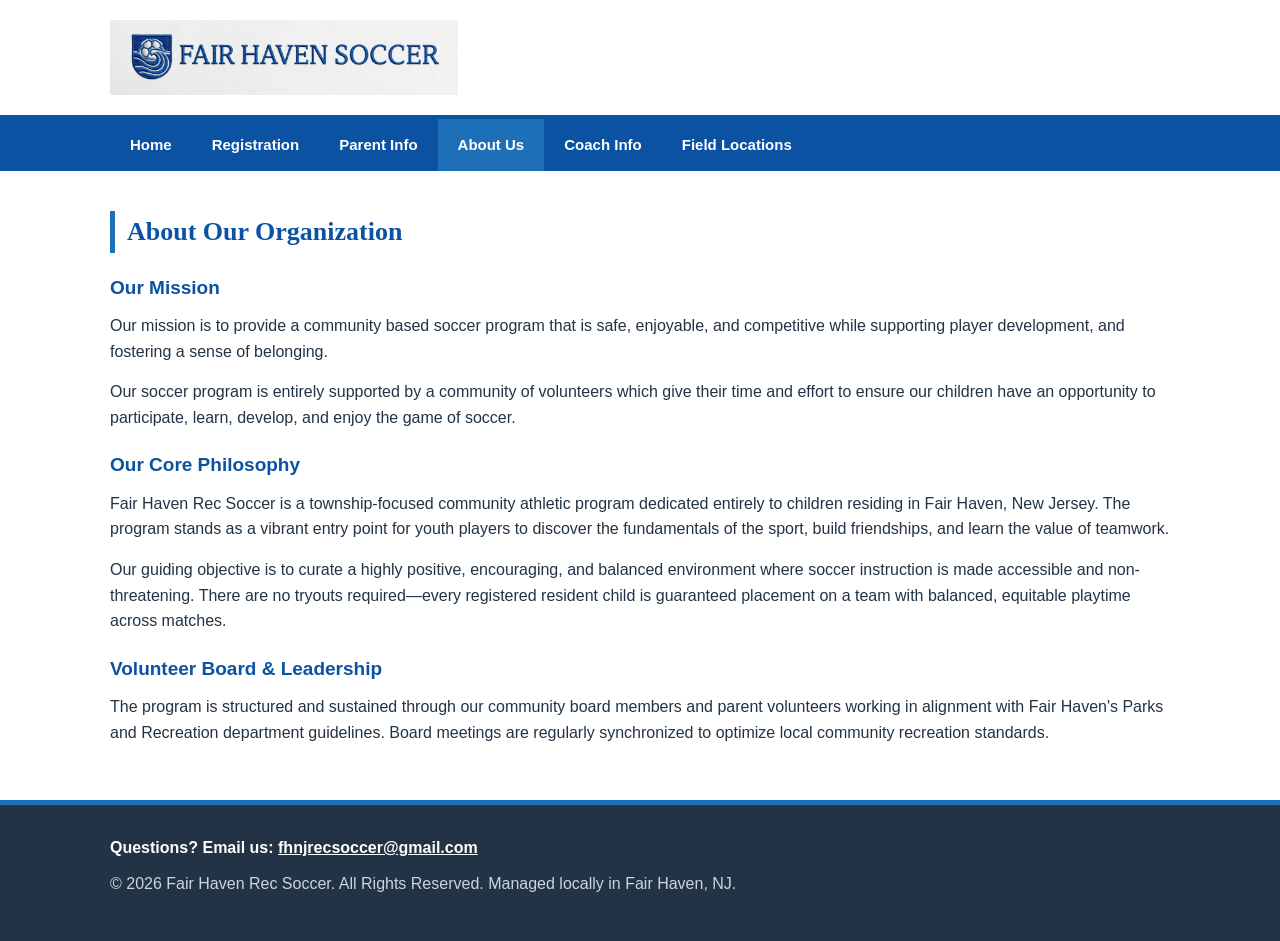
==== about.html @ 9a3b9ee1 "Update about.html" ====
<!DOCTYPE html>
<html lang="en">
<head>
    <meta charset="UTF-8">
    <meta name="viewport" content="width=device-width, initial-scale=1.0">
    <title>About Us - Fair Haven Rec Soccer</title>
    <link rel="stylesheet" href="style.css">
</head>
<body>

    <header>
        <div class="container">
            <div class="header-layout">
                <div class="brand-wrapper">
                    <img src="images/fhsoccer2.png" alt="Fair Haven Soccer" class="brand-banner" onerror="this.style.display='none'; document.getElementById('fallback-title').style.display='block';">
                    <div id="fallback-title" class="brand-fallback" style="display:none;">
                        <h1>Fair Haven Soccer</h1>
                    </div>
                </div>
            </div>
        </div>
    </header>

    <!-- SHARED NAVIGATION PLACEHOLDER -->
    <nav id="main-nav"></nav>
    <script src="navigation.js"></script>

    <main>
        <div class="container">
            <h2>About Our Organization</h2>
            
            <h3>Our Mission</h3>
            <p>Our mission is to provide a community based soccer program that is safe, enjoyable, and competitive while supporting player development, and fostering a sense of belonging.</p>
            <p>Our soccer program is entirely supported by a community of volunteers which give their time and effort to ensure our children have an opportunity to participate, learn, develop, and enjoy the game of soccer.</p>
            
            <h3>Our Core Philosophy</h3>
            <p>Fair Haven Rec Soccer is a township-focused community athletic program dedicated entirely to children residing in Fair Haven, New Jersey. The program stands as a vibrant entry point for youth players to discover the fundamentals of the sport, build friendships, and learn the value of teamwork.</p>
            <p>Our guiding objective is to curate a highly positive, encouraging, and balanced environment where soccer instruction is made accessible and non-threatening. There are no tryouts required—every registered resident child is guaranteed placement on a team with balanced, equitable playtime across matches.</p>

            <h3>Volunteer Board & Leadership</h3>
            <p>The program is structured and sustained through our community board members and parent volunteers working in alignment with Fair Haven's Parks and Recreation department guidelines. Board meetings are regularly synchronized to optimize local community recreation standards.</p>
        </div>
    </main>

    <footer>
        <div class="container">
            <p class="footer-contact">Questions? Email us: <a href="mailto:fhnjrecsoccer@gmail.com">fhnjrecsoccer@gmail.com</a></p>
            <p>&copy; 2026 Fair Haven Rec Soccer. All Rights Reserved. Managed locally in Fair Haven, NJ.</p>
        </div>
    </footer>

</body>
</html>
---- style.css ----
/* --- Global Styles & Color Palette --- */
:root {
    --primary-blue: #0b52a3;   /* Rich royal blue from logo embroidery */
    --wave-blue: #1d70b8;      /* Mid-tone wave accent blue */
    --light-bg: #f5f8fc;       /* Very soft, clean athletic grey-blue background */
    --dark-text: #223345;      /* High contrast dark slate for readable body text */
    --white: #ffffff;
    --accent-gold: #f4b400;    /* Muted accent for warnings/deadlines */
}

* {
    box-sizing: border-box;
    margin: 0;
    padding: 0;
}

body {
    font-family: -apple-system, BlinkMacSystemFont, "Segoe UI", Roboto, Helvetica, Arial, sans-serif;
    color: var(--dark-text);
    background-color: var(--light-bg);
    line-height: 1.6;
}

/* --- Layout Container --- */
.container {
    width: 100%;
    max-width: 1100px;
    margin: 0 auto;
    padding: 0 20px;
}

/* --- Header & Branding --- */
header {
    background-color: var(--white);
    border-bottom: 4px solid var(--primary-blue);
    padding: 20px 0;
}

.header-layout {
    display: table;
    width: 100%;
}

.brand-wrapper {
    display: table-cell;
    vertical-align: middle;
}

.brand-banner {
    max-height: 75px;
    display: block;
}

/* Fallback stylized header if image isn't loaded */
.brand-fallback h1 {
    font-family: "Times New Roman", Georgia, serif;
    color: var(--primary-blue);
    letter-spacing: 1px;
    font-size: 28px;
    text-transform: uppercase;
}

/* --- Navigation Bar --- */
nav {
    background-color: var(--primary-blue);
}

nav ul {
    list-style: none;
    display: block;
    text-align: left;
}

nav ul li {
    display: inline-block;
}

nav ul li a {
    display: block;
    color: var(--white);
    text-decoration: none;
    padding: 14px 20px;
    font-weight: 600;
    font-size: 15px;
    transition: background 0.2s ease;
}

nav ul li a:hover, nav ul li a.active {
    background-color: var(--wave-blue);
}

/* --- Main Content Layout --- */
main {
    padding: 40px 0;
    background-color: var(--white);
    min-height: 500px;
}

h2 {
    font-family: "Times New Roman", Georgia, serif;
    color: var(--primary-blue);
    font-size: 26px;
    margin-bottom: 20px;
    border-left: 5px solid var(--wave-blue);
    padding-left: 12px;
}

h3 {
    color: var(--primary-blue);
    margin: 20px 0 10px 0;
    font-size: 19px;
}

p {
    margin-bottom: 15px;
    font-size: 16px;
}

ul.content-list {
    margin-left: 20px;
    margin-bottom: 25px;
}

ul.content-list li {
    margin-bottom: 8px;
}

/* --- Component Callouts & Cards --- */
.hero-section {
    background: linear-gradient(rgba(11, 82, 163, 0.05), rgba(29, 112, 184, 0.08));
    padding: 35px;
    border-radius: 6px;
    margin-bottom: 30px;
    border: 1px solid rgba(11, 82, 163, 0.1);
}

.hero-layout {
    display: table;
    width: 100%;
}

.hero-text {
    display: table-cell;
    vertical-align: middle;
}

.hero-logo-cell {
    display: table-cell;
    vertical-align: middle;
    width: 160px;
    text-align: right;
}

.hero-logo {
    max-width: 140px;
    border-radius: 50%;
}

.card-grid {
    display: table;
    width: 100%;
    table-layout: fixed;
    border-collapse: separate;
    border-spacing: 20px 0;
    margin: 25px -20px;
}

.card {
    display: table-cell;
    background: var(--light-bg);
    padding: 25px;
    border-radius: 6px;
    border-top: 4px solid var(--wave-blue);
    vertical-align: top;
}

.alert-box {
    background-color: #fff9e6;
    border-left: 5px solid var(--accent-gold);
    padding: 15px 20px;
    margin-bottom: 25px;
    border-radius: 0 4px 4px 0;
}

.btn {
    display: inline-block;
    background-color: var(--primary-blue);
    color: var(--white);
    padding: 12px 24px;
    text-decoration: none;
    border-radius: 4px;
    font-weight: bold;
    transition: background-color 0.2s ease;
    margin-top: 10px;
}

.btn:hover {
    background-color: var(--wave-blue);
}

/* --- Field Listings Map Layout --- */
.field-entry {
    background-color: var(--light-bg);
    padding: 20px;
    border-radius: 6px;
    margin-bottom: 20px;
}

/* --- Footer --- */
footer {
    background-color: var(--dark-text);
    color: #cbd5e1;
    padding: 30px 0;
    font-size: 14px;
    border-top: 5px solid var(--wave-blue);
}

footer a {
    color: var(--white);
    text-decoration: underline;
}

footer .footer-contact {
    font-size: 16px;
    font-weight: bold;
    color: var(--white);
    margin-bottom: 10px;
}

@media (max-width: 768px) {
    .card-grid, .hero-layout, .header-layout {
        display: block !important;
        width: 100% !important;
    }
    .card {
        display: block !important;
        margin-bottom: 20px;
    }
    .hero-logo-cell {
        display: block !important;
        text-align: left !important;
        margin-top: 20px;
    }
    nav ul li {
        display: block;
        border-bottom: 1px solid rgba(255,255,255,0.1);
    }
}
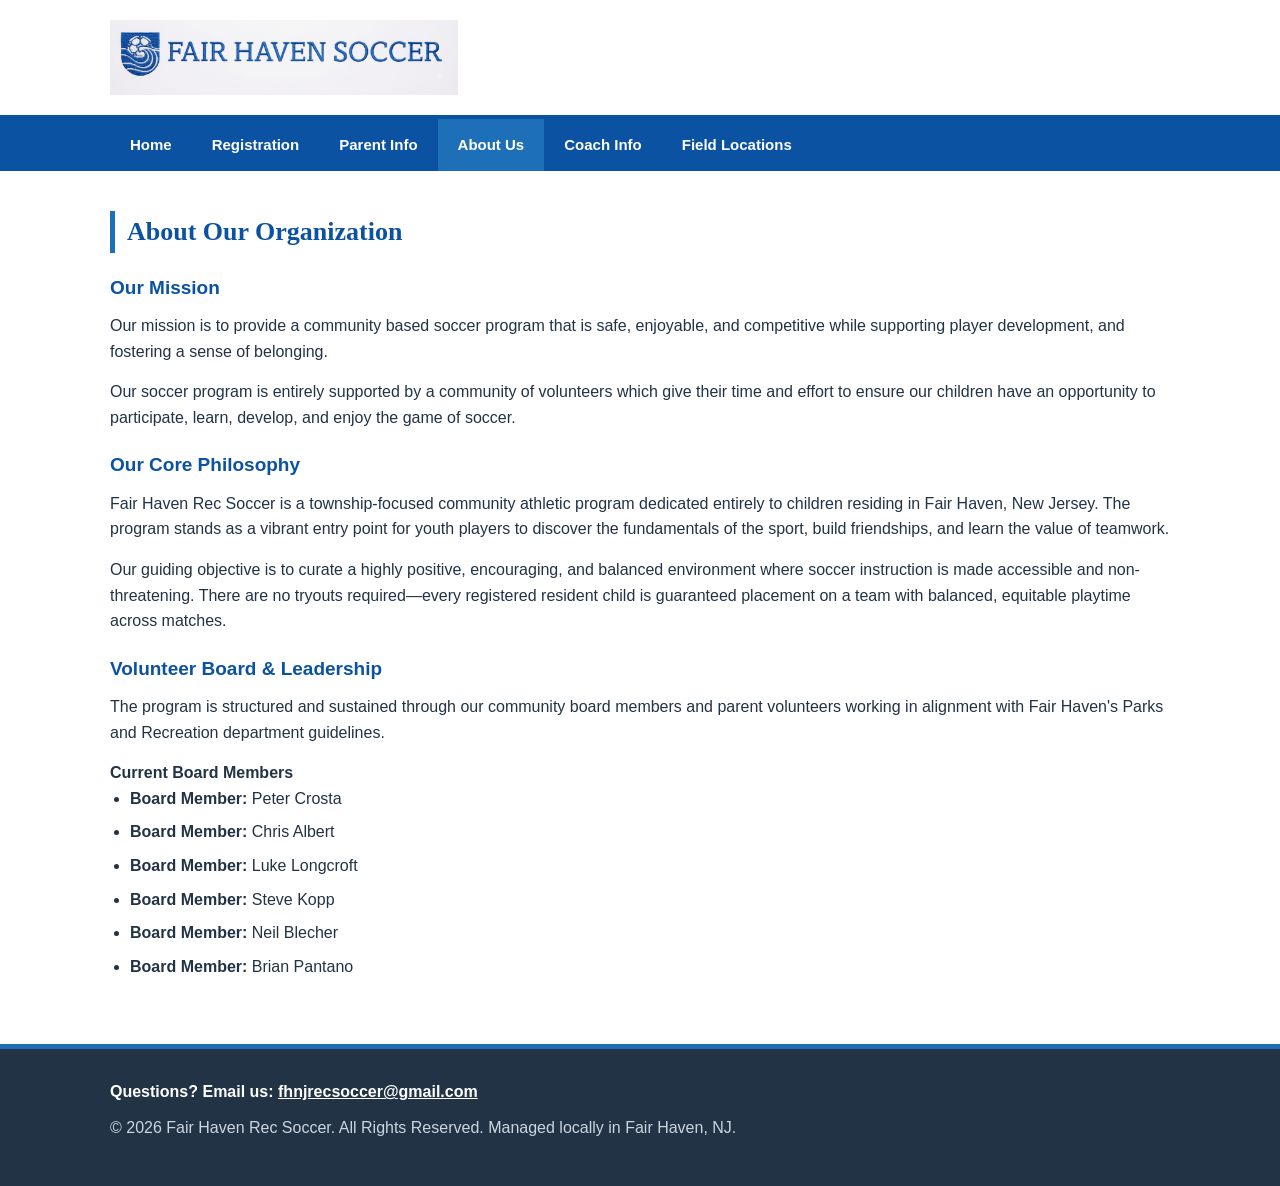
==== commit 247577f6: "Update about.html" ====
--- a/about.html
+++ b/about.html
@@ -38,7 +38,17 @@
             <p>Our guiding objective is to curate a highly positive, encouraging, and balanced environment where soccer instruction is made accessible and non-threatening. There are no tryouts required—every registered resident child is guaranteed placement on a team with balanced, equitable playtime across matches.</p>
 
             <h3>Volunteer Board & Leadership</h3>
-            <p>The program is structured and sustained through our community board members and parent volunteers working in alignment with Fair Haven's Parks and Recreation department guidelines. Board meetings are regularly synchronized to optimize local community recreation standards.</p>
+            <p>The program is structured and sustained through our community board members and parent volunteers working in alignment with Fair Haven's Parks and Recreation department guidelines.</p>
+            <h4>Current Board Members</h4>
+            <ul class="content-list">
+                <li><strong>Board Member:</strong> Peter Crosta</li>
+                <li><strong>Board Member:</strong> Chris Albert</li>
+                <li><strong>Board Member:</strong> Luke Longcroft</li>
+                <li><strong>Board Member:</strong> Steve Kopp</li>
+                <li><strong>Board Member:</strong> Neil Blecher</li>
+                <li><strong>Board Member:</strong> Brian Pantano</li>
+
+            </ul>
         </div>
     </main>
 
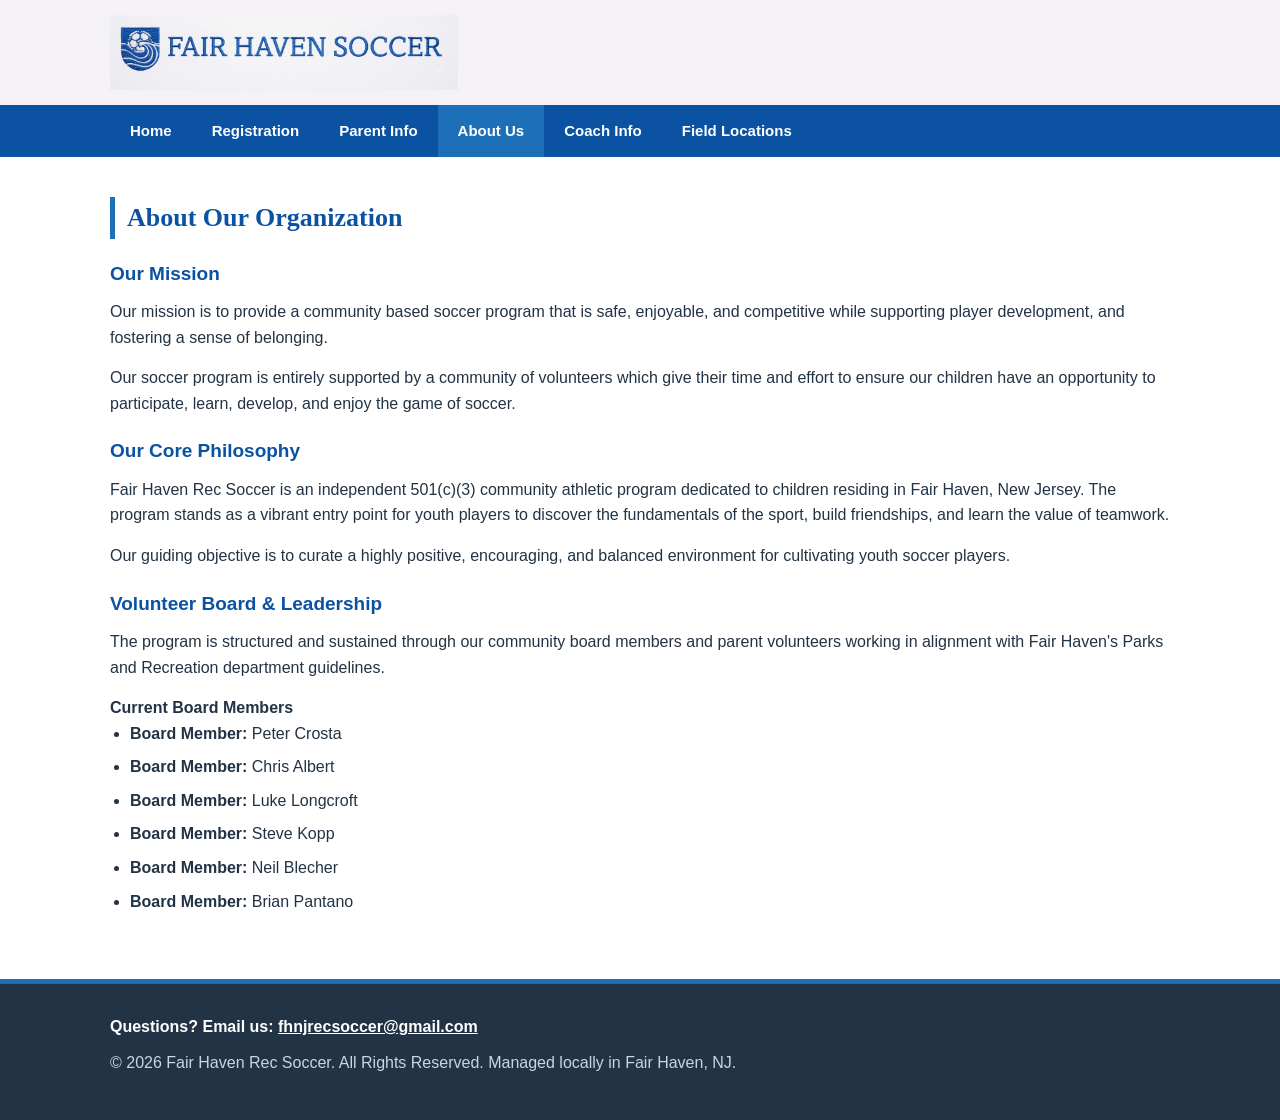
==== commit 3b8b2f5a: "Update about.html" ====
--- a/about.html
+++ b/about.html
@@ -34,8 +34,8 @@
             <p>Our soccer program is entirely supported by a community of volunteers which give their time and effort to ensure our children have an opportunity to participate, learn, develop, and enjoy the game of soccer.</p>
             
             <h3>Our Core Philosophy</h3>
-            <p>Fair Haven Rec Soccer is a township-focused community athletic program dedicated entirely to children residing in Fair Haven, New Jersey. The program stands as a vibrant entry point for youth players to discover the fundamentals of the sport, build friendships, and learn the value of teamwork.</p>
-            <p>Our guiding objective is to curate a highly positive, encouraging, and balanced environment where soccer instruction is made accessible and non-threatening. There are no tryouts required—every registered resident child is guaranteed placement on a team with balanced, equitable playtime across matches.</p>
+            <p>Fair Haven Rec Soccer is an independent 501(c)(3) community athletic program dedicated to children residing in Fair Haven, New Jersey. The program stands as a vibrant entry point for youth players to discover the fundamentals of the sport, build friendships, and learn the value of teamwork.</p>
+            <p>Our guiding objective is to curate a highly positive, encouraging, and balanced environment for cultivating youth soccer players.</p>
 
             <h3>Volunteer Board & Leadership</h3>
             <p>The program is structured and sustained through our community board members and parent volunteers working in alignment with Fair Haven's Parks and Recreation department guidelines.</p>
--- a/style.css
+++ b/style.css
@@ -31,9 +31,14 @@
 
 /* --- Header & Branding --- */
 header {
-    background-color: var(--white);
-    border-bottom: 4px solid var(--primary-blue);
-    padding: 20px 0;
+    background-color: #f4f2f7;
+    padding: 15px 0; /* Keeps a nice spacing around your logo */
+    width: 100%;
+}
+
+/* Optional: If the image ever fails to load, make sure the fallback text is dark enough to read on the light gray background */
+.brand-fallback h1 {
+    color: #1a365d; /* A nice dark corporate/soccer blue, or change to #000000 for black */
 }
 
 .header-layout {
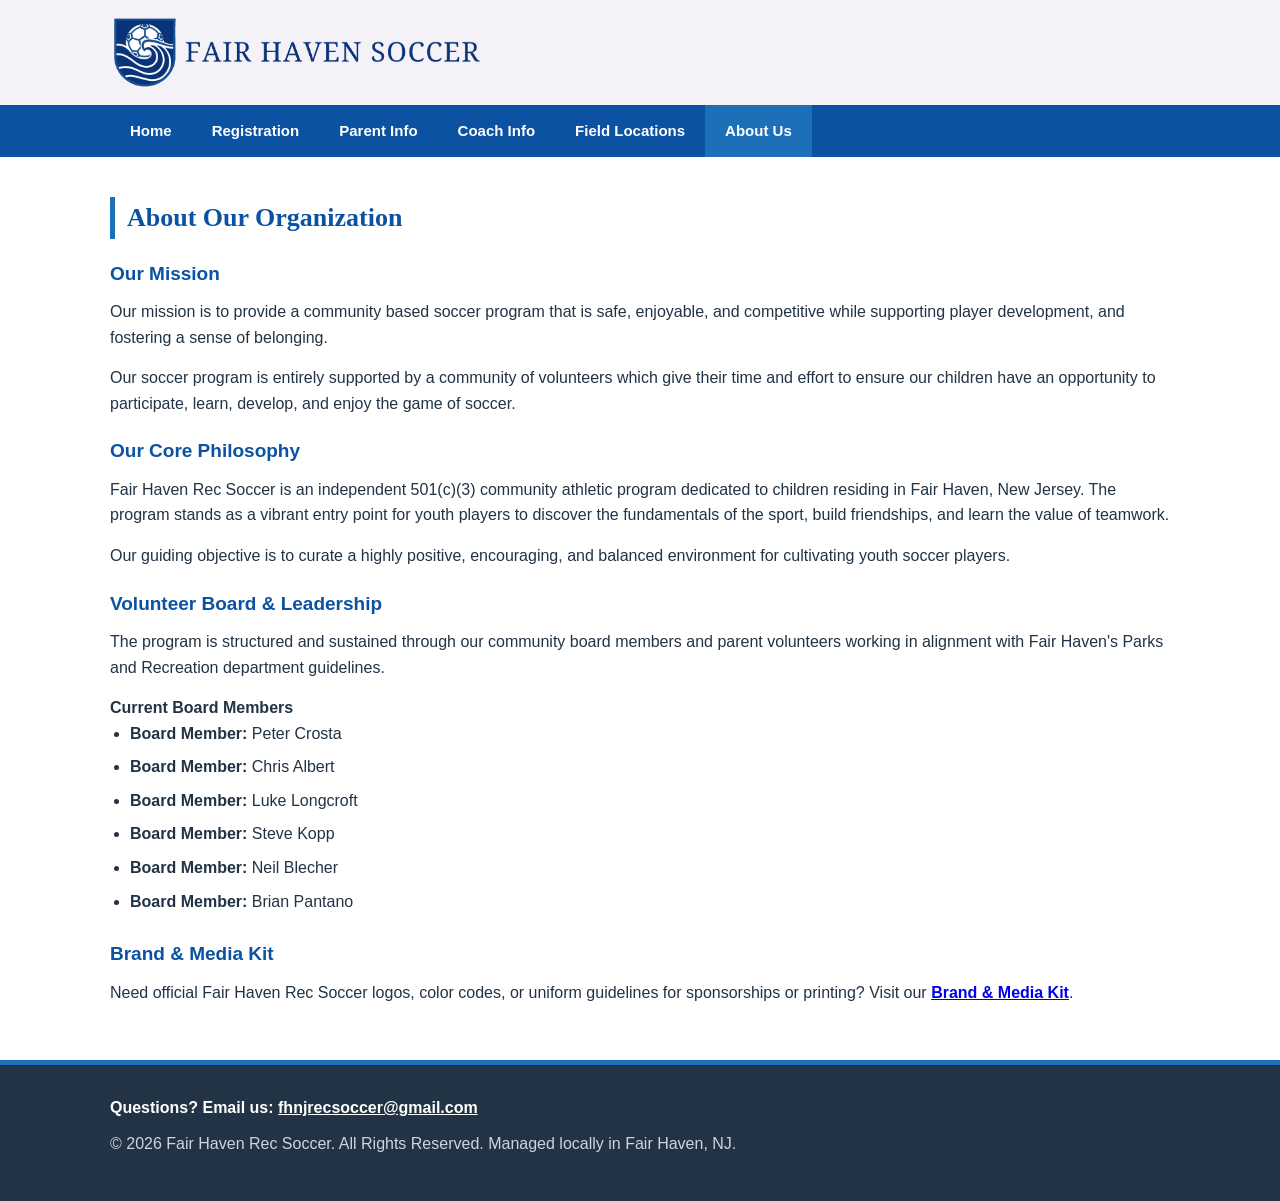
==== commit a56ea978: "Update brand logos, navigation order, brand kit page, and season photos" ====
--- a/about.html
+++ b/about.html
@@ -49,6 +49,9 @@
                 <li><strong>Board Member:</strong> Brian Pantano</li>
 
             </ul>
+
+            <h3>Brand &amp; Media Kit</h3>
+            <p>Need official Fair Haven Rec Soccer logos, color codes, or uniform guidelines for sponsorships or printing? Visit our <a href="brand.html"><strong>Brand &amp; Media Kit</strong></a>.</p>
         </div>
     </main>
 
--- a/style.css
+++ b/style.css
@@ -158,7 +158,8 @@
 
 .hero-logo {
     max-width: 140px;
-    border-radius: 50%;
+    height: auto;
+    filter: drop-shadow(0 4px 10px rgba(8, 51, 121, 0.15));
 }
 
 .card-grid {
@@ -177,6 +178,32 @@
     border-radius: 6px;
     border-top: 4px solid var(--wave-blue);
     vertical-align: top;
+}
+
+.card-photo {
+    width: 100%;
+    height: 220px;
+    object-fit: cover;
+    border-radius: 4px;
+    margin-bottom: 15px;
+    display: block;
+    box-shadow: 0 2px 6px rgba(0, 0, 0, 0.08);
+}
+
+.inline-feature-split {
+    display: grid;
+    grid-template-columns: 1.3fr 1fr;
+    gap: 24px;
+    align-items: center;
+    margin: 15px 0 25px 0;
+}
+
+.inline-feature-photo {
+    width: 100%;
+    height: auto;
+    border-radius: 6px;
+    box-shadow: 0 2px 8px rgba(0, 0, 0, 0.1);
+    display: block;
 }
 
 .alert-box {
@@ -237,6 +264,9 @@
         display: block !important;
         width: 100% !important;
     }
+    .inline-feature-split {
+        grid-template-columns: 1fr;
+    }
     .card {
         display: block !important;
         margin-bottom: 20px;
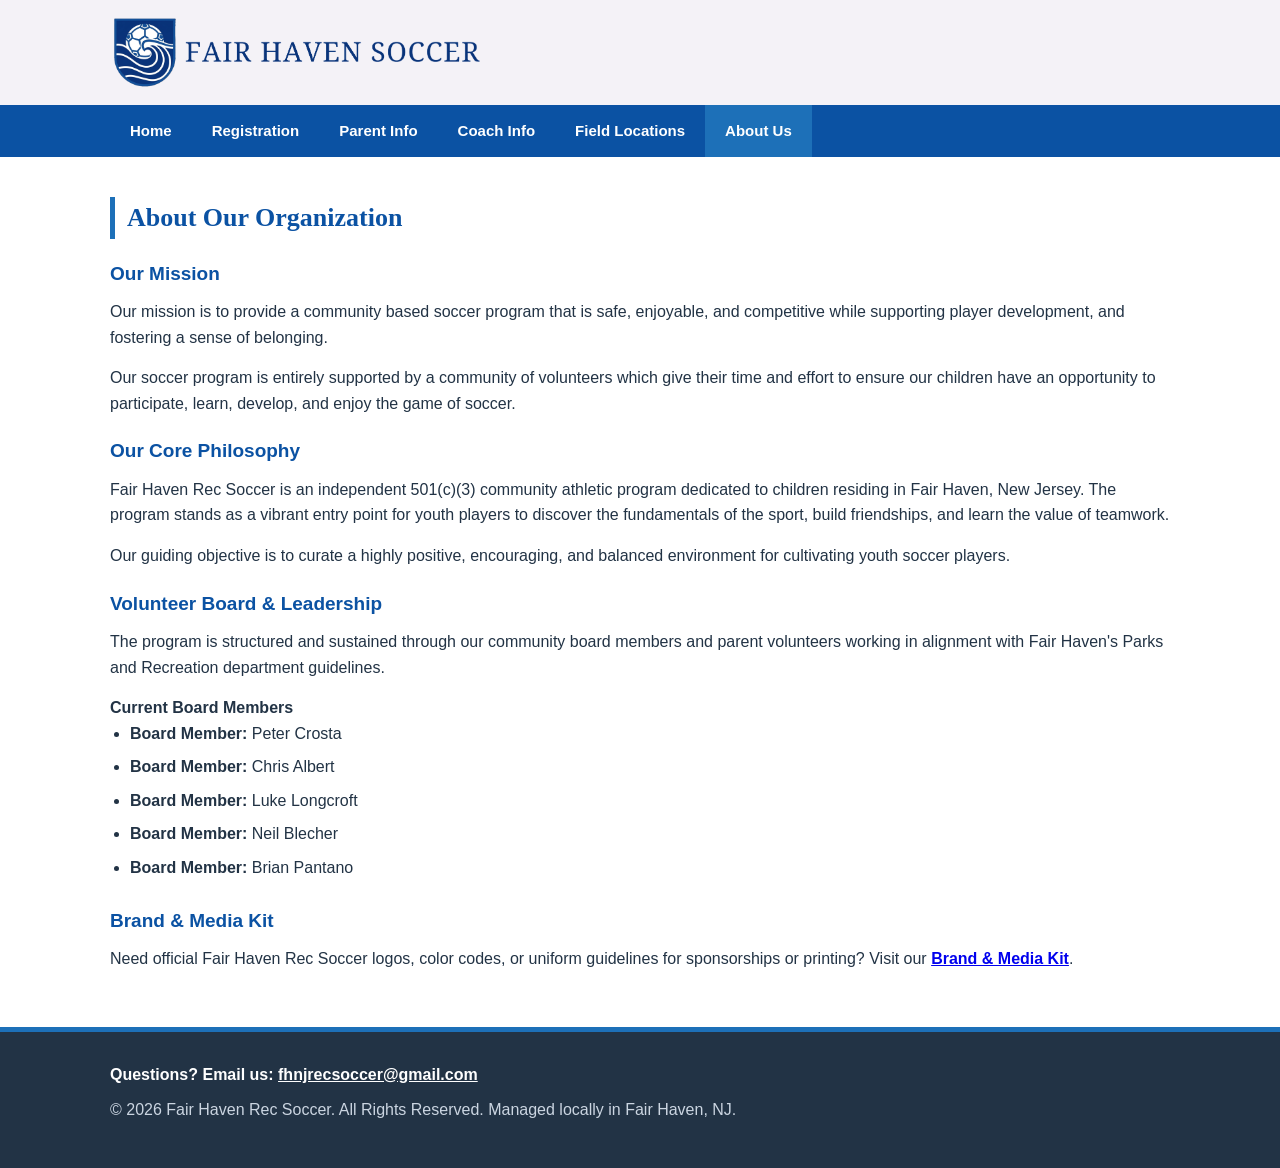
==== commit 023ea16b: "Remove Steve Kopp from Current Board Members on about.html" ====
--- a/about.html
+++ b/about.html
@@ -4,7 +4,7 @@
     <meta charset="UTF-8">
     <meta name="viewport" content="width=device-width, initial-scale=1.0">
     <title>About Us - Fair Haven Rec Soccer</title>
-    <link rel="stylesheet" href="style.css">
+    <link rel="stylesheet" href="style.css?v=2">
 </head>
 <body>
 
@@ -12,7 +12,7 @@
         <div class="container">
             <div class="header-layout">
                 <div class="brand-wrapper">
-                    <img src="images/fhsoccer2.png" alt="Fair Haven Soccer" class="brand-banner" onerror="this.style.display='none'; document.getElementById('fallback-title').style.display='block';">
+                    <img src="images/fhsoccer2.png?v=2" alt="Fair Haven Soccer" class="brand-banner" onerror="this.style.display='none'; document.getElementById('fallback-title').style.display='block';">
                     <div id="fallback-title" class="brand-fallback" style="display:none;">
                         <h1>Fair Haven Soccer</h1>
                     </div>
@@ -23,7 +23,7 @@
 
     <!-- SHARED NAVIGATION PLACEHOLDER -->
     <nav id="main-nav"></nav>
-    <script src="navigation.js"></script>
+    <script src="navigation.js?v=2"></script>
 
     <main>
         <div class="container">
@@ -44,10 +44,8 @@
                 <li><strong>Board Member:</strong> Peter Crosta</li>
                 <li><strong>Board Member:</strong> Chris Albert</li>
                 <li><strong>Board Member:</strong> Luke Longcroft</li>
-                <li><strong>Board Member:</strong> Steve Kopp</li>
                 <li><strong>Board Member:</strong> Neil Blecher</li>
                 <li><strong>Board Member:</strong> Brian Pantano</li>
-
             </ul>
 
             <h3>Brand &amp; Media Kit</h3>
--- a/style.css
+++ b/style.css
@@ -1,8 +1,8 @@
 /* --- Global Styles & Color Palette --- */
 :root {
-    --primary-blue: #0b52a3;   /* Rich royal blue from logo embroidery */
+    --primary-blue: #0b52a3;   /* Rich royal blue from logo */
     --wave-blue: #1d70b8;      /* Mid-tone wave accent blue */
-    --light-bg: #f5f8fc;       /* Very soft, clean athletic grey-blue background */
+    --light-bg: #f5f8fc;       /* Soft, clean athletic grey-blue background */
     --dark-text: #223345;      /* High contrast dark slate for readable body text */
     --white: #ffffff;
     --accent-gold: #f4b400;    /* Muted accent for warnings/deadlines */
@@ -12,6 +12,10 @@
     box-sizing: border-box;
     margin: 0;
     padding: 0;
+}
+
+html, body {
+    overflow-x: hidden;
 }
 
 body {
@@ -21,6 +25,11 @@
     line-height: 1.6;
 }
 
+img {
+    max-width: 100%;
+    height: auto;
+}
+
 /* --- Layout Container --- */
 .container {
     width: 100%;
@@ -32,27 +41,25 @@
 /* --- Header & Branding --- */
 header {
     background-color: #f4f2f7;
-    padding: 15px 0; /* Keeps a nice spacing around your logo */
-    width: 100%;
-}
-
-/* Optional: If the image ever fails to load, make sure the fallback text is dark enough to read on the light gray background */
-.brand-fallback h1 {
-    color: #1a365d; /* A nice dark corporate/soccer blue, or change to #000000 for black */
+    padding: 15px 0;
+    width: 100%;
 }
 
 .header-layout {
-    display: table;
+    display: flex;
+    align-items: center;
     width: 100%;
 }
 
 .brand-wrapper {
-    display: table-cell;
-    vertical-align: middle;
+    width: 100%;
 }
 
 .brand-banner {
     max-height: 75px;
+    max-width: 100%;
+    width: auto;
+    height: auto;
     display: block;
 }
 
@@ -72,8 +79,10 @@
 
 nav ul {
     list-style: none;
-    display: block;
-    text-align: left;
+    display: flex;
+    flex-wrap: wrap;
+    margin: 0;
+    padding: 0;
 }
 
 nav ul li {
@@ -140,59 +149,57 @@
 }
 
 .hero-layout {
-    display: table;
+    display: flex;
+    align-items: center;
+    justify-content: space-between;
+    gap: 28px;
     width: 100%;
 }
 
 .hero-text {
-    display: table-cell;
-    vertical-align: middle;
+    flex: 1;
 }
 
 .hero-logo-cell {
-    display: table-cell;
-    vertical-align: middle;
-    width: 160px;
+    flex-shrink: 0;
     text-align: right;
 }
 
 .hero-logo {
-    max-width: 140px;
+    max-width: 135px;
+    width: 135px;
     height: auto;
     filter: drop-shadow(0 4px 10px rgba(8, 51, 121, 0.15));
 }
 
 .card-grid {
-    display: table;
-    width: 100%;
-    table-layout: fixed;
-    border-collapse: separate;
-    border-spacing: 20px 0;
-    margin: 25px -20px;
+    display: grid;
+    grid-template-columns: repeat(auto-fit, minmax(260px, 1fr));
+    gap: 20px;
+    margin: 20px 0 25px 0;
+    width: 100%;
 }
 
 .card {
-    display: table-cell;
     background: var(--light-bg);
-    padding: 25px;
+    padding: 22px;
     border-radius: 6px;
     border-top: 4px solid var(--wave-blue);
-    vertical-align: top;
 }
 
 .card-photo {
     width: 100%;
-    height: 220px;
+    height: 210px;
     object-fit: cover;
     border-radius: 4px;
-    margin-bottom: 15px;
+    margin-bottom: 14px;
     display: block;
     box-shadow: 0 2px 6px rgba(0, 0, 0, 0.08);
 }
 
 .inline-feature-split {
     display: grid;
-    grid-template-columns: 1.3fr 1fr;
+    grid-template-columns: 1.35fr 1fr;
     gap: 24px;
     align-items: center;
     margin: 15px 0 25px 0;
@@ -200,7 +207,8 @@
 
 .inline-feature-photo {
     width: 100%;
-    height: auto;
+    max-height: 260px;
+    object-fit: cover;
     border-radius: 6px;
     box-shadow: 0 2px 8px rgba(0, 0, 0, 0.1);
     display: block;
@@ -236,6 +244,7 @@
     padding: 20px;
     border-radius: 6px;
     margin-bottom: 20px;
+    overflow-x: auto;
 }
 
 /* --- Footer --- */
@@ -259,25 +268,82 @@
     margin-bottom: 10px;
 }
 
+/* --- Mobile & Tablet Responsive Layout --- */
 @media (max-width: 768px) {
-    .card-grid, .hero-layout, .header-layout {
-        display: block !important;
-        width: 100% !important;
-    }
+    header {
+        padding: 12px 0;
+    }
+
+    .brand-banner {
+        max-height: 54px;
+    }
+
+    nav .container {
+        padding: 0;
+    }
+
+    nav ul {
+        display: grid;
+        grid-template-columns: repeat(3, 1fr);
+        text-align: center;
+    }
+
+    nav ul li {
+        border-bottom: 1px solid rgba(255, 255, 255, 0.12);
+        border-right: 1px solid rgba(255, 255, 255, 0.12);
+    }
+
+    nav ul li a {
+        padding: 10px 6px;
+        font-size: 13px;
+    }
+
+    main {
+        padding: 24px 0;
+    }
+
+    h2 {
+        font-size: 22px;
+    }
+
+    .hero-section {
+        padding: 22px 18px;
+    }
+
+    .hero-layout {
+        flex-direction: column-reverse;
+        align-items: flex-start;
+        gap: 16px;
+    }
+
+    .hero-logo-cell {
+        text-align: left;
+    }
+
+    .hero-logo {
+        max-width: 90px;
+        width: 90px;
+    }
+
+    .card-grid {
+        grid-template-columns: 1fr;
+        gap: 16px;
+    }
+
+    .card {
+        padding: 18px;
+    }
+
+    .card-photo {
+        height: 175px;
+    }
+
     .inline-feature-split {
         grid-template-columns: 1fr;
-    }
-    .card {
-        display: block !important;
-        margin-bottom: 20px;
-    }
-    .hero-logo-cell {
-        display: block !important;
-        text-align: left !important;
-        margin-top: 20px;
-    }
-    nav ul li {
-        display: block;
-        border-bottom: 1px solid rgba(255,255,255,0.1);
-    }
-}
+        gap: 16px;
+    }
+
+    .inline-feature-photo {
+        max-height: 200px;
+    }
+}
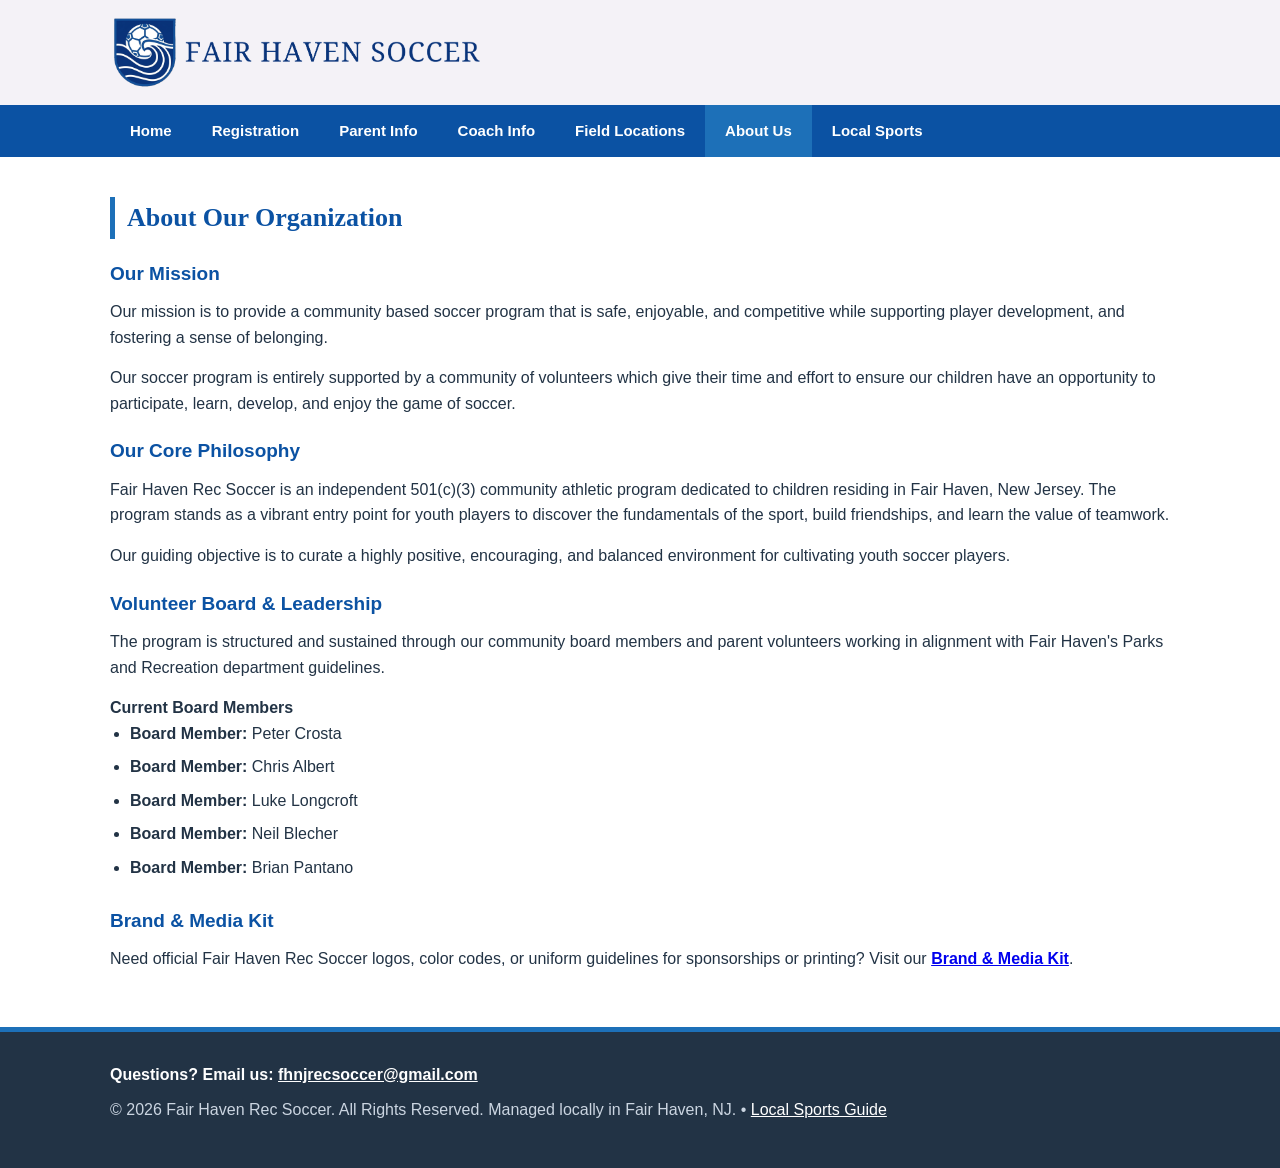
==== commit 1a4512ed: "Add Fair Haven youth sports guide and site navigation links" ====
--- a/about.html
+++ b/about.html
@@ -1,10 +1,16 @@
 <!DOCTYPE html>
 <html lang="en">
 <head>
+    <script async src="https://www.googletagmanager.com/gtm.js?id=GTM-N6XG39QD"></script>
+    <script>
+      window.dataLayer = window.dataLayer || [];
+      function gtag(){dataLayer.push(arguments);}
+      gtag('js', new Date());
+    </script>
     <meta charset="UTF-8">
     <meta name="viewport" content="width=device-width, initial-scale=1.0">
     <title>About Us - Fair Haven Rec Soccer</title>
-    <link rel="stylesheet" href="style.css?v=2">
+    <link rel="stylesheet" href="style.css?v=3">
 </head>
 <body>
 
@@ -23,7 +29,7 @@
 
     <!-- SHARED NAVIGATION PLACEHOLDER -->
     <nav id="main-nav"></nav>
-    <script src="navigation.js?v=2"></script>
+    <script src="navigation.js?v=3"></script>
 
     <main>
         <div class="container">
@@ -56,7 +62,7 @@
     <footer>
         <div class="container">
             <p class="footer-contact">Questions? Email us: <a href="mailto:fhnjrecsoccer@gmail.com">fhnjrecsoccer@gmail.com</a></p>
-            <p>&copy; 2026 Fair Haven Rec Soccer. All Rights Reserved. Managed locally in Fair Haven, NJ.</p>
+            <p>&copy; 2026 Fair Haven Rec Soccer. All Rights Reserved. Managed locally in Fair Haven, NJ. &bull; <a href="local-sports.html">Local Sports Guide</a></p>
         </div>
     </footer>
 
--- a/style.css
+++ b/style.css
@@ -269,6 +269,13 @@
 }
 
 /* --- Mobile & Tablet Responsive Layout --- */
+@media (max-width: 960px) and (min-width: 769px) {
+    nav ul li a {
+        padding: 14px 12px;
+        font-size: 14px;
+    }
+}
+
 @media (max-width: 768px) {
     header {
         padding: 12px 0;
@@ -293,6 +300,15 @@
         border-right: 1px solid rgba(255, 255, 255, 0.12);
     }
 
+    nav ul li:nth-child(3n) {
+        border-right: none;
+    }
+
+    nav ul li:last-child:nth-child(3n + 1) {
+        grid-column: 1 / -1;
+        border-right: none;
+    }
+
     nav ul li a {
         padding: 10px 6px;
         font-size: 13px;
